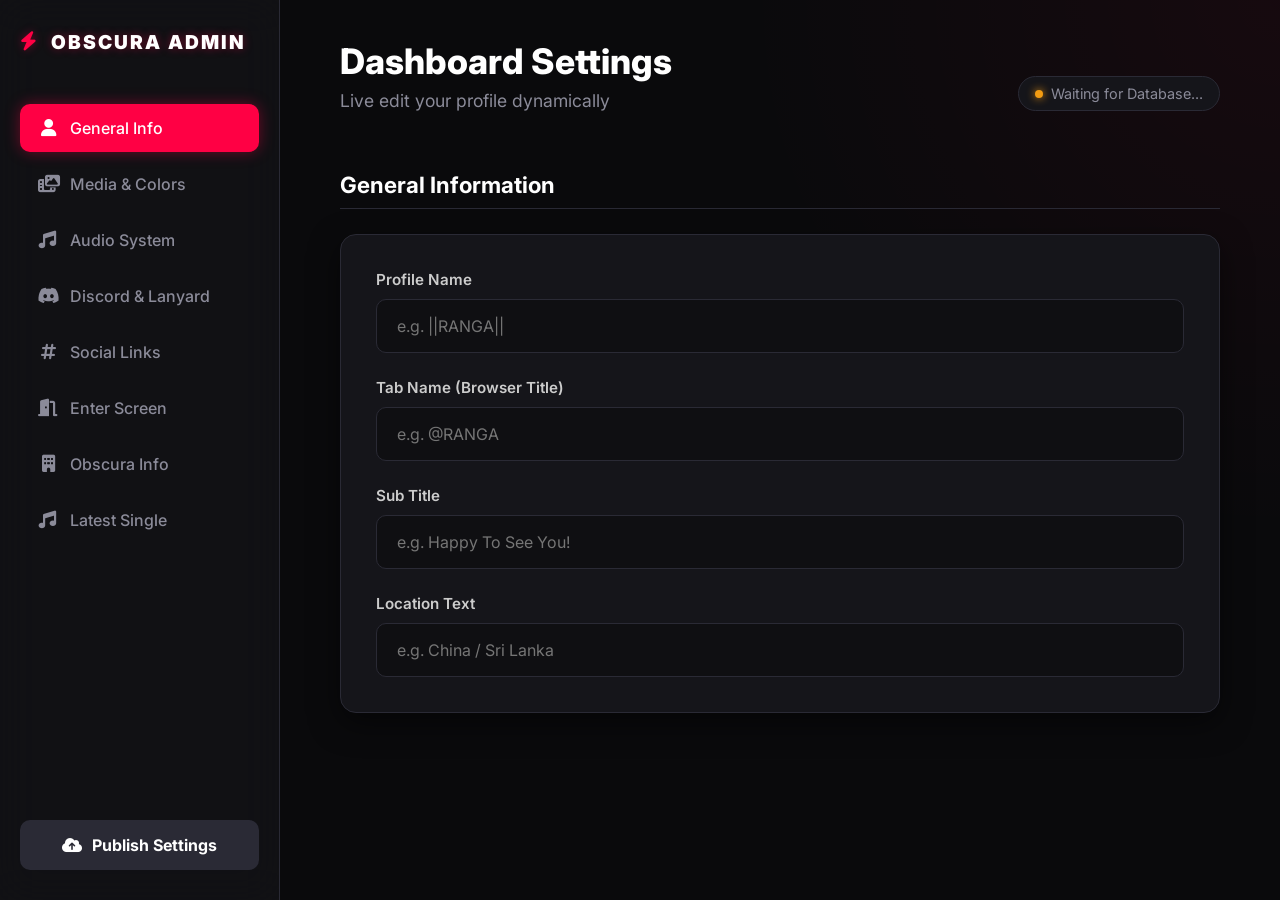
==== admin.html @ f8de8b11 "Update admin.html" ====
<!DOCTYPE html>
<html lang="en">
<head>
    <meta charset="UTF-8" />
    <meta name="viewport" content="width=device-width, initial-scale=1.0"/>
    <title>OBSCURA - Admin Dashboard</title>
    <link rel="stylesheet" href="admin.css" />
    <link rel="stylesheet" href="https://cdnjs.cloudflare.com/ajax/libs/font-awesome/6.4.0/css/all.min.css" />
    <link href="https://fonts.googleapis.com/css2?family=Inter:wght@400;500;700;900&display=swap" rel="stylesheet">
</head>
<body>
    <div class="dashboard">
        <!-- Sidebar -->
        <aside class="sidebar">
            <div class="brand">
                <i class="fa-solid fa-bolt"></i>
                <span>OBSCURA ADMIN</span>
            </div>
            
            <nav class="nav-menu">
                <a href="#general" class="nav-item active" data-tab="general">
                    <i class="fa-solid fa-user"></i> General Info
                </a>
                <a href="#media" class="nav-item" data-tab="media">
                    <i class="fa-solid fa-photo-film"></i> Media & Colors
                </a>
                <a href="#audio" class="nav-item" data-tab="audio">
                    <i class="fa-solid fa-music"></i> Audio System
                </a>
                <a href="#discord" class="nav-item" data-tab="discord">
                    <i class="fa-brands fa-discord"></i> Discord & Lanyard
                </a>
                <a href="#socials" class="nav-item" data-tab="socials">
                    <i class="fa-solid fa-hashtag"></i> Social Links
                </a>
                <!-- New Tabs -->
                <a href="#enter-screen" class="nav-item" data-tab="enter-screen"><i class="fa-solid fa-door-open"></i> Enter Screen</a>
                <a href="#obscura" class="nav-item" data-tab="obscura"><i class="fa-solid fa-building"></i> Obscura Info</a>
                <a href="#latest-single" class="nav-item" data-tab="latest-single"><i class="fa-solid fa-music"></i> Latest Single</a>
            </nav>

            <div class="sidebar-footer">
                <button id="save-btn" class="btn-primary">
                    <i class="fa-solid fa-cloud-arrow-up"></i> Publish Settings
                </button>
            </div>
        </aside>

        <!-- Main Content area -->
        <main class="main-content">
            <header class="top-header">
                <div class="header-titles">
                    <h1>Dashboard Settings</h1>
                    <p>Live edit your profile dynamically</p>
                </div>
                <!-- Status indicator will be used when Firebase is linked -->
                <div class="status-indicator">
                    <span class="dot"></span>
                    <span id="connection-status">Waiting for Database...</span>
                </div>
            </header>

            <div class="content-area">
                
                <!-- General Tab -->
                <section id="general" class="tab-content active">
                    <h2 class="section-title">General Information</h2>
                    <div class="card">
                        <div class="form-group">
                            <label>Profile Name</label>
                            <input type="text" id="config-name" placeholder="e.g. ||RANGA||">
                        </div>
                        <div class="form-group">
                            <label>Tab Name (Browser Title)</label>
                            <input type="text" id="config-tabname" placeholder="e.g. @RANGA">
                        </div>
                        <div class="form-group">
                            <label>Sub Title</label>
                            <input type="text" id="config-title" placeholder="e.g. Happy To See You!">
                        </div>
                        <div class="form-group">
                            <label>Location Text</label>
                            <input type="text" id="config-location" placeholder="e.g. China / Sri Lanka">
                        </div>
                    </div>
                </section>

                <!-- Media Tab -->
                <section id="media" class="tab-content">
                    <h2 class="section-title">Media & Styling</h2>
                    <div class="card">
                        <div class="form-group">
                            <label>Background Video/Image URL (Direct link)</label>
                            <input type="text" id="config-bg" placeholder="https://.../video.mp4">
                            <small>Use a direct .mp4 or .jpg/.png link</small>
                        </div>
                        <div class="form-group">
                            <label>Primary Theme Color (Hex)</label>
                            <div class="color-picker-wrapper">
                                <input type="color" id="config-color" value="#ff0000">
                                <span id="color-hex-display">#ff0000</span>
                            </div>
                        </div>
                    </div>
                </section>

                <!-- Audio Tab -->
                <section id="audio" class="tab-content">
                    <h2 class="section-title">Music Player Setup</h2>
                    <div class="card">
                        <div class="form-group">
                            <label>Audio Source Link (MP3)</label>
                            <input type="text" id="config-audio-src" placeholder="https://.../song.mp3">
                        </div>
                        <div class="form-group">
                            <label>Song Title</label>
                            <input type="text" id="config-song-title" placeholder="e.g. My Polar Star">
                        </div>
                        <div class="form-group">
                            <label>Album Art Image URL</label>
                            <input type="text" id="config-album-art" placeholder="https://.../cover.jpg">
                        </div>
                    </div>
                </section>

                <!-- Discord Tab -->
                <section id="discord" class="tab-content">
                    <h2 class="section-title">Discord Integration</h2>
                    <div class="card">
                        <div class="form-group">
                            <label>Discord User ID (For Lanyard)</label>
                            <input type="text" id="config-discord-id" placeholder="1126206273722011708">
                            <small>Must join discord.gg/lanyard to work</small>
                        </div>
                        <div class="form-group">
                            <label>Fallback Avatar URL</label>
                            <input type="text" id="config-discord-avatar" placeholder="https://.../avatar.jpg">
                        </div>
                        <div class="form-group">
                            <label>Fallback Username</label>
                            <input type="text" id="config-discord-username" placeholder="e.g. ranga____">
                        </div>
                    </div>
                </section>

                <!-- Socials Tab -->
                <section id="socials" class="tab-content">
                    <h2 class="section-title">Social Links</h2>
                    <div class="card">
                        <div class="form-group">
                            <label><i class="fa-brands fa-spotify"></i> Spotify Profile URL</label>
                            <input type="text" id="config-spotify" placeholder="https://open.spotify.com/...">
                        </div>
                        <div class="form-group">
                            <label><i class="fa-brands fa-tiktok"></i> TikTok Profile URL</label>
                            <input type="text" id="config-tiktok" placeholder="https://tiktok.com/@...">
                        </div>
                        <div class="form-group">
                            <label><i class="fa-brands fa-apple"></i> Apple Music URL</label>
                            <input type="text" id="config-apple" placeholder="https://music.apple.com/...">
                        </div>
                    </div>
                </section>

                <!-- Enter Screen -->
                <section id="enter-screen" class="tab-content">
                    <h2 class="section-title">Enter Screen</h2>
                    <div class="card">
                        <div class="form-group"><label>Enter Video URL</label><input type="text" id="cfg-enter-video"></div>
                        <div class="form-group"><label>Enter Title</label><input type="text" id="cfg-enter-title"></div>
                        <div class="form-group"><label>Enter Button Text</label><input type="text" id="cfg-enter-btn"></div>
                    </div>
                </section>

                <!-- Obscura Info -->
                <section id="obscura" class="tab-content">
                    <h2 class="section-title">Obscura Records Data</h2>
                    <div class="card">
                        <div class="form-group"><label>Main Title</label><input type="text" id="cfg-obs-title"></div>
                        <div class="form-group"><label>Main Description</label><textarea id="cfg-obs-desc" rows="3" style="background:rgba(0,0,0,0.3);color:#fff;border:1px solid var(--border);border-radius:10px;padding:10px;"></textarea></div>
                        <div class="form-group"><label>Discord Invite URL</label><input type="text" id="cfg-obs-discord"></div>
                        <hr style="border-color:var(--border);">
                        <div class="form-group"><label>Footer Title</label><input type="text" id="cfg-obs-footer-title"></div>
                        <div class="form-group"><label>Footer Description</label><input type="text" id="cfg-obs-footer-desc"></div>
                        <div class="form-group"><label>Copyright Text</label><input type="text" id="cfg-obs-copyright"></div>
                    </div>
                </section>

                <!-- Latest Single Info -->
                <section id="latest-single" class="tab-content">
                    <h2 class="section-title">Latest Single Showcase</h2>
                    <div class="card">
                        <div class="form-group">
                            <label>Cover Image (Upload or Paste URL)</label>
                            <input type="file" id="cfg-ls-cover-file" accept="image/*" style="margin-bottom: 5px;">
                            <input type="text" id="cfg-ls-cover" placeholder="Or paste image URL here...">
                            <img id="cfg-ls-cover-preview" src="" style="width: 100px; height: 100px; margin-top: 10px; object-fit: cover; border-radius: 8px; display: none;">
                        </div>
                        <div class="form-group"><label>Release Title</label><input type="text" id="cfg-ls-title"></div>
                        <div class="form-group"><label>Artist Name</label><input type="text" id="cfg-ls-artist"></div>
                        <div class="form-group"><label>Number of Songs / Tracks (e.g. 1 Song)</label><input type="text" id="cfg-ls-qty"></div>
                        <hr style="border-color:var(--border);">
                        <div class="form-group"><label>Producer Name</label><input type="text" id="cfg-ls-prod"></div>
                        <div class="form-group"><label>Mix & Master Name</label><input type="text" id="cfg-ls-mix"></div>
                        <div class="form-group"><label>Co-Producer / Feat Name</label><input type="text" id="cfg-ls-coprod"></div>
                        <hr style="border-color:var(--border);">
                        <div class="form-group"><label><i class="fa-brands fa-spotify"></i> Spotify Listen URL</label><input type="text" id="cfg-ls-url"></div>
                    </div>
                </section>

            </div>
        </main>
    </div>

    <!-- Firebase SDKs -->
    <script src="https://www.gstatic.com/firebasejs/10.8.0/firebase-app-compat.js"></script>
    <script src="https://www.gstatic.com/firebasejs/10.8.0/firebase-firestore-compat.js"></script>
    
    <script src="config.js"></script>
    <script src="admin.js"></script>
</body>
</html>
---- admin.css ----
:root {
    --bg-main: #0a0a0c;
    --bg-card: #15151a;
    --text-main: #ffffff;
    --text-muted: #8b8b99;
    --accent: #ff0044;
    --accent-glow: rgba(255, 0, 68, 0.4);
    --border: #2a2a35;
    --border-hover: #444455;
}

* {
    box-sizing: border-box;
    margin: 0;
    padding: 0;
    font-family: 'Inter', sans-serif;
}

body {
    background-color: var(--bg-main);
    color: var(--text-main);
    overflow: hidden; /* App-like feel */
}

/* Dashboard Layout */
.dashboard {
    display: flex;
    height: 100vh;
    width: 100vw;
}

/* Sidebar */
.sidebar {
    width: 280px;
    background-color: rgba(20, 20, 25, 0.7);
    border-right: 1px solid var(--border);
    backdrop-filter: blur(20px);
    display: flex;
    flex-direction: column;
    padding: 30px 20px;
    z-index: 10;
}

.brand {
    font-size: 1.2rem;
    font-weight: 900;
    letter-spacing: 2px;
    display: flex;
    align-items: center;
    gap: 12px;
    margin-bottom: 50px;
    color: #fff;
    text-shadow: 0 0 10px var(--accent-glow);
}

.brand i {
    color: var(--accent);
}

.nav-menu {
    display: flex;
    flex-direction: column;
    gap: 8px;
    flex-grow: 1;
}

.nav-item {
    padding: 14px 18px;
    border-radius: 10px;
    color: var(--text-muted);
    text-decoration: none;
    font-weight: 500;
    display: flex;
    align-items: center;
    gap: 12px;
    transition: all 0.3s ease;
}

.nav-item i {
    font-size: 1.1rem;
    width: 20px;
    text-align: center;
}

.nav-item:hover {
    background-color: rgba(255,255,255,0.05);
    color: #fff;
}

.nav-item.active {
    background-color: var(--accent);
    color: #fff;
    box-shadow: 0 0 15px var(--accent-glow);
}

.sidebar-footer {
    padding-top: 20px;
}

.btn-primary {
    width: 100%;
    padding: 15px;
    background-color: var(--border);
    color: #fff;
    border: none;
    border-radius: 10px;
    font-weight: 700;
    font-size: 1rem;
    cursor: pointer;
    display: flex;
    align-items: center;
    justify-content: center;
    gap: 10px;
    transition: all 0.3s ease;
}

.btn-primary:hover {
    background-color: #fff;
    color: #000;
    box-shadow: 0 0 20px rgba(255,255,255,0.3);
}

/* Main Content */
.main-content {
    flex-grow: 1;
    overflow-y: auto;
    padding: 40px 60px;
    background: radial-gradient(circle at top right, rgba(255,0,68,0.05), transparent 40%);
}

.top-header {
    display: flex;
    justify-content: space-between;
    align-items: flex-end;
    margin-bottom: 60px;
}

.header-titles h1 {
    font-size: 2.2rem;
    font-weight: 800;
    margin-bottom: 8px;
}

.header-titles p {
    color: var(--text-muted);
    font-size: 1.1rem;
}

.status-indicator {
    display: flex;
    align-items: center;
    gap: 8px;
    padding: 8px 16px;
    background-color: var(--bg-card);
    border: 1px solid var(--border);
    border-radius: 30px;
    font-size: 0.9rem;
    color: var(--text-muted);
}

.status-indicator .dot {
    width: 8px;
    height: 8px;
    border-radius: 50%;
    background-color: #f39c12; /* Default waiting */
    box-shadow: 0 0 8px #f39c12;
}

/* Tabs */
.tab-content {
    display: none;
    animation: fadeIn 0.4s ease forwards;
}

.tab-content.active {
    display: block;
}

@keyframes fadeIn {
    from { opacity: 0; transform: translateY(10px); }
    to { opacity: 1; transform: translateY(0); }
}

.section-title {
    font-size: 1.4rem;
    font-weight: 700;
    margin-bottom: 25px;
    color: #fff;
    border-bottom: 1px solid var(--border);
    padding-bottom: 10px;
}

/* Cards & Forms */
.card {
    background-color: var(--bg-card);
    border: 1px solid var(--border);
    border-radius: 16px;
    padding: 35px;
    display: grid;
    grid-template-columns: 1fr;
    gap: 25px;
    box-shadow: 0 10px 30px rgba(0,0,0,0.5);
}

.form-group {
    display: flex;
    flex-direction: column;
    gap: 10px;
}

.form-group label {
    font-weight: 600;
    font-size: 0.95rem;
    color: #ccc;
    display: flex;
    align-items: center;
    gap: 8px;
}

.form-group input[type="text"] {
    background-color: rgba(0,0,0,0.3);
    border: 1px solid var(--border);
    padding: 16px 20px;
    border-radius: 10px;
    color: #fff;
    font-size: 1rem;
    transition: all 0.3s ease;
}

.form-group input[type="text"]:focus {
    outline: none;
    border-color: var(--accent);
    box-shadow: 0 0 0 3px var(--accent-glow);
}

.form-group small {
    color: var(--text-muted);
    font-size: 0.85rem;
}

/* Custom Color Picker */
.color-picker-wrapper {
    display: flex;
    align-items: center;
    gap: 15px;
    background-color: rgba(0,0,0,0.3);
    border: 1px solid var(--border);
    padding: 10px;
    border-radius: 10px;
    width: fit-content;
}

.color-picker-wrapper input[type="color"] {
    -webkit-appearance: none;
    border: none;
    width: 40px;
    height: 40px;
    border-radius: 8px;
    cursor: pointer;
    background: none;
}
.color-picker-wrapper input[type="color"]::-webkit-color-swatch-wrapper {
    padding: 0;
}
.color-picker-wrapper input[type="color"]::-webkit-color-swatch {
    border: none;
    border-radius: 6px;
}

#color-hex-display {
    font-family: monospace;
    font-size: 1.1rem;
    font-weight: bold;
    color: #fff;
}
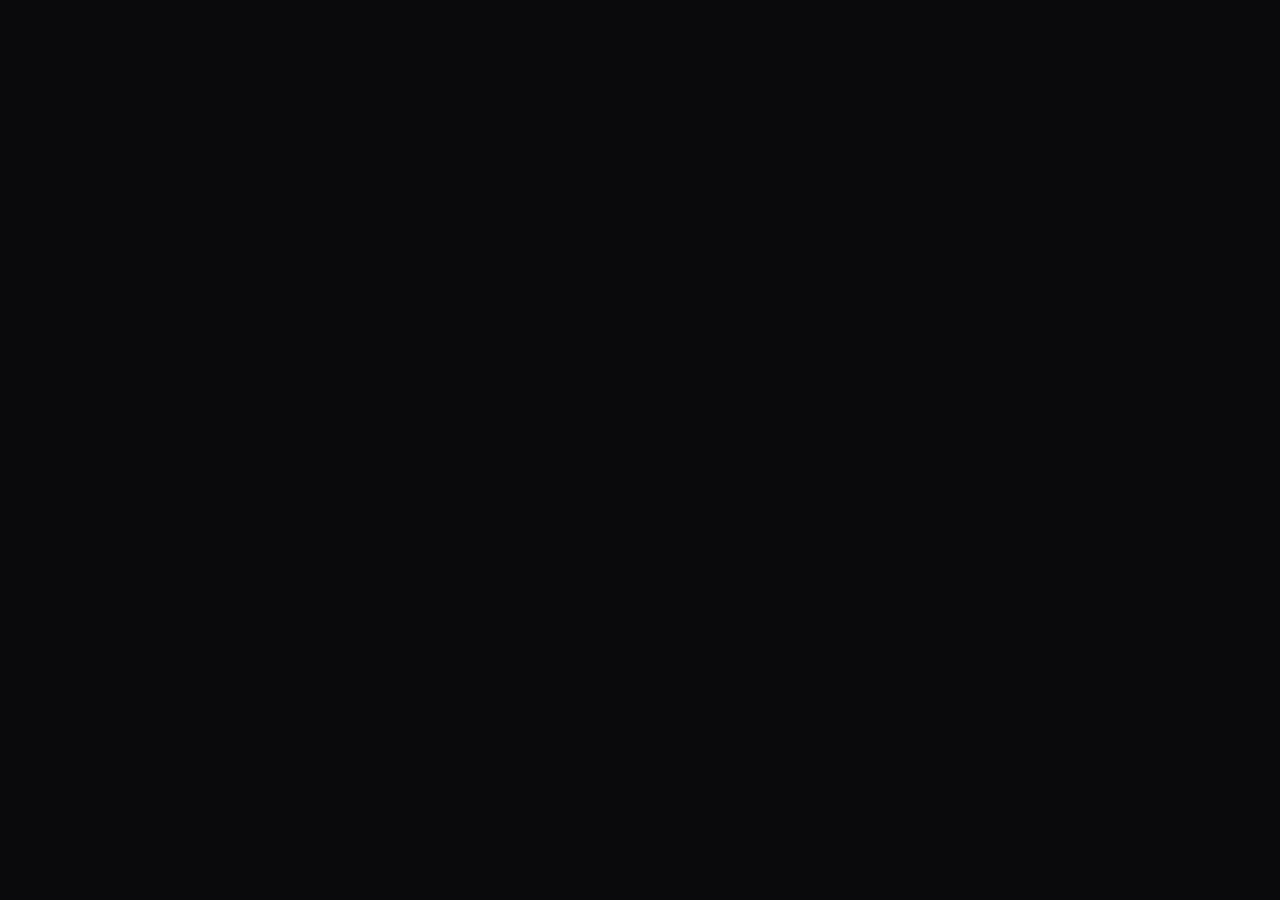
==== commit 1480fc20: "Update admin.html" ====
--- a/admin.html
+++ b/admin.html
@@ -1,13 +1,15 @@
 <!DOCTYPE html>
 <html lang="en">
+
 <head>
     <meta charset="UTF-8" />
-    <meta name="viewport" content="width=device-width, initial-scale=1.0"/>
+    <meta name="viewport" content="width=device-width, initial-scale=1.0" />
     <title>OBSCURA - Admin Dashboard</title>
     <link rel="stylesheet" href="admin.css" />
     <link rel="stylesheet" href="https://cdnjs.cloudflare.com/ajax/libs/font-awesome/6.4.0/css/all.min.css" />
     <link href="https://fonts.googleapis.com/css2?family=Inter:wght@400;500;700;900&display=swap" rel="stylesheet">
 </head>
+
 <body>
     <div class="dashboard">
         <!-- Sidebar -->
@@ -16,7 +18,7 @@
                 <i class="fa-solid fa-bolt"></i>
                 <span>OBSCURA ADMIN</span>
             </div>
-            
+
             <nav class="nav-menu">
                 <a href="#general" class="nav-item active" data-tab="general">
                     <i class="fa-solid fa-user"></i> General Info
@@ -34,18 +36,25 @@
                     <i class="fa-solid fa-hashtag"></i> Social Links
                 </a>
                 <!-- New Tabs -->
-                <a href="#enter-screen" class="nav-item" data-tab="enter-screen"><i class="fa-solid fa-door-open"></i> Enter Screen</a>
-                <a href="#obscura" class="nav-item" data-tab="obscura"><i class="fa-solid fa-building"></i> Obscura Info</a>
-                <a href="#latest-single" class="nav-item" data-tab="latest-single"><i class="fa-solid fa-music"></i> Latest Single</a>
+                <a href="#enter-screen" class="nav-item" data-tab="enter-screen"><i class="fa-solid fa-door-open"></i>
+                    Enter Screen</a>
+                <a href="#obscura" class="nav-item" data-tab="obscura"><i class="fa-solid fa-building"></i> Obscura
+                    Info</a>
+                <a href="#latest-single" class="nav-item" data-tab="latest-single"><i class="fa-solid fa-music"></i>
+                    Latest Single</a>
+                <a href="#security" class="nav-item" data-tab="security"><i class="fa-solid fa-shield-halved"></i>
+                    Security</a>
             </nav>
-
             <div class="sidebar-footer">
                 <button id="save-btn" class="btn-primary">
                     <i class="fa-solid fa-cloud-arrow-up"></i> Publish Settings
                 </button>
+                <button id="logout-btn" class="btn-secondary"
+                    style="margin-top: 10px; width: 100%; color: #ff6b6b; border: 1px solid #ff6b6b33; background: transparent; padding: 10px; border-radius: 12px; cursor: pointer; display: flex; align-items: center; justify-content: center; gap: 8px;">
+                    <i class="fa-solid fa-right-from-bracket"></i> Logout
+                </button>
             </div>
         </aside>
-
         <!-- Main Content area -->
         <main class="main-content">
             <header class="top-header">
@@ -53,15 +62,14 @@
                     <h1>Dashboard Settings</h1>
                     <p>Live edit your profile dynamically</p>
                 </div>
-                <!-- Status indicator will be used when Firebase is linked -->
+                <!-- Status indicator -->
                 <div class="status-indicator">
                     <span class="dot"></span>
                     <span id="connection-status">Waiting for Database...</span>
                 </div>
             </header>
-
             <div class="content-area">
-                
+
                 <!-- General Tab -->
                 <section id="general" class="tab-content active">
                     <h2 class="section-title">General Information</h2>
@@ -84,7 +92,6 @@
                         </div>
                     </div>
                 </section>
-
                 <!-- Media Tab -->
                 <section id="media" class="tab-content">
                     <h2 class="section-title">Media & Styling</h2>
@@ -92,7 +99,6 @@
                         <div class="form-group">
                             <label>Background Video/Image URL (Direct link)</label>
                             <input type="text" id="config-bg" placeholder="https://.../video.mp4">
-                            <small>Use a direct .mp4 or .jpg/.png link</small>
                         </div>
                         <div class="form-group">
                             <label>Primary Theme Color (Hex)</label>
@@ -103,26 +109,18 @@
                         </div>
                     </div>
                 </section>
-
                 <!-- Audio Tab -->
                 <section id="audio" class="tab-content">
                     <h2 class="section-title">Music Player Setup</h2>
                     <div class="card">
-                        <div class="form-group">
-                            <label>Audio Source Link (MP3)</label>
-                            <input type="text" id="config-audio-src" placeholder="https://.../song.mp3">
-                        </div>
-                        <div class="form-group">
-                            <label>Song Title</label>
-                            <input type="text" id="config-song-title" placeholder="e.g. My Polar Star">
-                        </div>
-                        <div class="form-group">
-                            <label>Album Art Image URL</label>
-                            <input type="text" id="config-album-art" placeholder="https://.../cover.jpg">
-                        </div>
-                    </div>
-                </section>
-
+                        <div class="form-group"><label>Audio Source Link (MP3)</label><input type="text"
+                                id="config-audio-src" placeholder="https://.../song.mp3"></div>
+                        <div class="form-group"><label>Song Title</label><input type="text" id="config-song-title"
+                                placeholder="e.g. My Polar Star"></div>
+                        <div class="form-group"><label>Album Art Image URL</label><input type="text"
+                                id="config-album-art" placeholder="https://.../cover.jpg"></div>
+                    </div>
+                </section>
                 <!-- Discord Tab -->
                 <section id="discord" class="tab-content">
                     <h2 class="section-title">Discord Integration</h2>
@@ -130,19 +128,13 @@
                         <div class="form-group">
                             <label>Discord User ID (For Lanyard)</label>
                             <input type="text" id="config-discord-id" placeholder="1126206273722011708">
-                            <small>Must join discord.gg/lanyard to work</small>
-                        </div>
-                        <div class="form-group">
-                            <label>Fallback Avatar URL</label>
-                            <input type="text" id="config-discord-avatar" placeholder="https://.../avatar.jpg">
-                        </div>
-                        <div class="form-group">
-                            <label>Fallback Username</label>
-                            <input type="text" id="config-discord-username" placeholder="e.g. ranga____">
-                        </div>
-                    </div>
-                </section>
-
+                        </div>
+                        <div class="form-group"><label>Fallback Avatar URL</label><input type="text"
+                                id="config-discord-avatar" placeholder="https://.../avatar.jpg"></div>
+                        <div class="form-group"><label>Fallback Username</label><input type="text"
+                                id="config-discord-username" placeholder="e.g. ranga____"></div>
+                    </div>
+                </section>
                 <!-- Socials Tab -->
                 <section id="socials" class="tab-content">
                     <h2 class="section-title">Social Links</h2>
@@ -161,62 +153,118 @@
                         </div>
                     </div>
                 </section>
-
                 <!-- Enter Screen -->
                 <section id="enter-screen" class="tab-content">
                     <h2 class="section-title">Enter Screen</h2>
                     <div class="card">
-                        <div class="form-group"><label>Enter Video URL</label><input type="text" id="cfg-enter-video"></div>
+                        <div class="form-group"><label>Enter Video URL</label><input type="text" id="cfg-enter-video">
+                        </div>
                         <div class="form-group"><label>Enter Title</label><input type="text" id="cfg-enter-title"></div>
-                        <div class="form-group"><label>Enter Button Text</label><input type="text" id="cfg-enter-btn"></div>
-                    </div>
-                </section>
-
+                        <div class="form-group"><label>Enter Button Text</label><input type="text" id="cfg-enter-btn">
+                        </div>
+                    </div>
+                </section>
                 <!-- Obscura Info -->
                 <section id="obscura" class="tab-content">
                     <h2 class="section-title">Obscura Records Data</h2>
                     <div class="card">
                         <div class="form-group"><label>Main Title</label><input type="text" id="cfg-obs-title"></div>
-                        <div class="form-group"><label>Main Description</label><textarea id="cfg-obs-desc" rows="3" style="background:rgba(0,0,0,0.3);color:#fff;border:1px solid var(--border);border-radius:10px;padding:10px;"></textarea></div>
-                        <div class="form-group"><label>Discord Invite URL</label><input type="text" id="cfg-obs-discord"></div>
-                        <hr style="border-color:var(--border);">
-                        <div class="form-group"><label>Footer Title</label><input type="text" id="cfg-obs-footer-title"></div>
-                        <div class="form-group"><label>Footer Description</label><input type="text" id="cfg-obs-footer-desc"></div>
-                        <div class="form-group"><label>Copyright Text</label><input type="text" id="cfg-obs-copyright"></div>
-                    </div>
-                </section>
-
+                        <div class="form-group"><label>Main Description</label><textarea id="cfg-obs-desc" rows="3"
+                                style="background:rgba(0,0,0,0.3);color:#fff;border:1px solid var(--border);border-radius:10px;padding:10px;"></textarea>
+                        </div>
+                        <div class="form-group"><label>Discord Invite URL</label><input type="text"
+                                id="cfg-obs-discord"></div>
+                        <div class="form-group"><label>Footer Title</label><input type="text" id="cfg-obs-footer-title">
+                        </div>
+                        <div class="form-group"><label>Footer Description</label><input type="text"
+                                id="cfg-obs-footer-desc"></div>
+                        <div class="form-group"><label>Copyright Text</label><input type="text" id="cfg-obs-copyright">
+                        </div>
+                        <div class="form-group"><label>Bottom Social Title</label><input type="text"
+                                id="cfg-btm-soc-title"></div>
+                    </div>
+                </section>
                 <!-- Latest Single Info -->
                 <section id="latest-single" class="tab-content">
                     <h2 class="section-title">Latest Single Showcase</h2>
                     <div class="card">
                         <div class="form-group">
-                            <label>Cover Image (Upload or Paste URL)</label>
+                            <label>Cover Image</label>
                             <input type="file" id="cfg-ls-cover-file" accept="image/*" style="margin-bottom: 5px;">
                             <input type="text" id="cfg-ls-cover" placeholder="Or paste image URL here...">
-                            <img id="cfg-ls-cover-preview" src="" style="width: 100px; height: 100px; margin-top: 10px; object-fit: cover; border-radius: 8px; display: none;">
-                        </div>
+                            <img id="cfg-ls-cover-preview" src=""
+                                style="width: 100px; height: 100px; margin-top: 10px; object-fit: cover; border-radius: 8px; display: none;">
+                        </div>
+                        <div class="form-group"><label>Release Type Badge</label><input type="text" id="cfg-ls-type"
+                                placeholder="e.g. LATEST SINGLE"></div>
                         <div class="form-group"><label>Release Title</label><input type="text" id="cfg-ls-title"></div>
                         <div class="form-group"><label>Artist Name</label><input type="text" id="cfg-ls-artist"></div>
-                        <div class="form-group"><label>Number of Songs / Tracks (e.g. 1 Song)</label><input type="text" id="cfg-ls-qty"></div>
+                        <div class="form-group"><label>Tracks Qty</label><input type="text" id="cfg-ls-qty"></div>
                         <hr style="border-color:var(--border);">
-                        <div class="form-group"><label>Producer Name</label><input type="text" id="cfg-ls-prod"></div>
-                        <div class="form-group"><label>Mix & Master Name</label><input type="text" id="cfg-ls-mix"></div>
-                        <div class="form-group"><label>Co-Producer / Feat Name</label><input type="text" id="cfg-ls-coprod"></div>
+                        <div class="form-group"><label>Producer</label><input type="text" id="cfg-ls-prod"></div>
+                        <div class="form-group"><label>Mix & Master</label><input type="text" id="cfg-ls-mix"></div>
+                        <div class="form-group"><label>Co-Producer</label><input type="text" id="cfg-ls-coprod"></div>
                         <hr style="border-color:var(--border);">
+                        <div class="form-group" style="display: flex; gap: 15px;">
+                            <div style="flex: 1;"><label>Release Date</label><input type="date" id="cfg-ls-release-date"
+                                    style="background: rgba(0,0,0,0.3); color: #fff; border: 1px solid var(--border); border-radius: 10px; padding: 10px; width: 100%;">
+                            </div>
+                            <div style="flex: 1;"><label>Release Time</label><input type="time" id="cfg-ls-release-time"
+                                    style="background: rgba(0,0,0,0.3); color: #fff; border: 1px solid var(--border); border-radius: 10px; padding: 10px; width: 100%;">
+                            </div>
+                        </div>
                         <div class="form-group"><label><i class="fa-brands fa-spotify"></i> Spotify Listen URL</label><input type="text" id="cfg-ls-url"></div>
                     </div>
                 </section>
-
+                <!-- Security Tab -->
+                <section id="security" class="tab-content">
+                    <h2 class="section-title">Security Settings</h2>
+                    <p style="color: #888; margin-bottom: 20px;">Change your login username (email) and password</p>
+                    <div class="card">
+                        <div class="form-group">
+                            <label>New Username (Email)</label>
+                            <input type="email" id="sec-new-email" placeholder="Enter new email" style="background:rgba(0,0,0,0.3);color:#fff;border:1px solid var(--border);border-radius:10px;padding:16px 20px;">
+                        </div>
+                        <button id="update-email-btn" class="btn-primary"
+                            style="background: #3498db; margin-bottom: 25px;">Update Username</button>
+                        <hr style="border: 0; border-top: 1px solid var(--border); margin: 25px 0;">
+                        <div class="form-group"><label>New Password</label><input type="password" id="sec-new-pass" style="background:rgba(0,0,0,0.3);color:#fff;border:1px solid var(--border);border-radius:10px;padding:16px 20px;">
+                        </div>
+                        <div class="form-group"><label>Confirm New Password</label><input type="password"
+                                id="sec-confirm-pass" style="background:rgba(0,0,0,0.3);color:#fff;border:1px solid var(--border);border-radius:10px;padding:16px 20px;"></div>
+                        <button id="update-pass-btn" class="btn-primary" style="background: #27ae60;">Update
+                            Password</button>
+                    </div>
+                </section>
             </div>
         </main>
+    </div>
+
+    <!-- Login Overlay -->
+    <div id="login-overlay">
+        <div class="login-card">
+            <div class="login-brand"><i class="fa-solid fa-bolt"></i><span>ADMIN LOGIN</span></div>
+            <p style="color: #888; margin-bottom: 20px;">Welcome back! Please login to continue.</p>
+            <div class="form-group" style="margin-bottom: 15px;">
+                <label>Username (Email)</label>
+                <input type="email" id="login-email" placeholder="admin@example.com" style="background:rgba(0,0,0,0.3);color:#fff;border:1px solid var(--border);border-radius:10px;padding:16px 20px; width: 100%;">
+            </div>
+            <div class="form-group" style="margin-bottom: 20px;">
+                <label>Password</label>
+                <input type="password" id="login-password" placeholder="••••••••" style="background:rgba(0,0,0,0.3);color:#fff;border:1px solid var(--border);border-radius:10px;padding:16px 20px; width: 100%;">
+            </div>
+            <button id="login-btn" class="btn-primary" style="width: 100%; margin-top: 10px; background: var(--accent);">Login To Dashboard</button>
+            <div id="login-error" style="color: #ff6b6b; margin-top: 15px; font-size: 0.9em; display: none; text-align: center;"></div>
+        </div>
     </div>
 
     <!-- Firebase SDKs -->
     <script src="https://www.gstatic.com/firebasejs/10.8.0/firebase-app-compat.js"></script>
     <script src="https://www.gstatic.com/firebasejs/10.8.0/firebase-firestore-compat.js"></script>
-    
+    <script src="https://www.gstatic.com/firebasejs/10.8.0/firebase-auth-compat.js"></script>
+
     <script src="config.js"></script>
     <script src="admin.js"></script>
 </body>
+
 </html>
--- a/admin.css
+++ b/admin.css
@@ -273,3 +273,49 @@
     font-weight: bold;
     color: #fff;
 }
+
+/* Login Overlay */
+#login-overlay {
+    position: fixed;
+    top: 0;
+    left: 0;
+    width: 100%;
+    height: 100%;
+    background: #000;
+    z-index: 10000;
+    display: none; /* Controlled by JS */
+    align-items: center;
+    justify-content: center;
+    backdrop-filter: blur(20px);
+}
+
+.login-card {
+    background: #111;
+    padding: 60px 40px;
+    border-radius: 30px;
+    width: 400px;
+    max-width: 90%;
+    border: 1px solid #222;
+    box-shadow: 0 0 100px rgba(255, 0, 68, 0.1);
+    text-align: center;
+    animation: slideUp 0.5s ease;
+}
+
+.login-card .brand {
+    justify-content: center;
+    margin-bottom: 20px;
+}
+
+@keyframes slideUp {
+    from { opacity: 0; transform: translateY(30px); }
+    to { opacity: 1; transform: translateY(0); }
+}
+
+body.logged-in .dashboard {
+    display: flex;
+}
+
+body:not(.logged-in) .dashboard {
+    display: none !important;
+}
+
